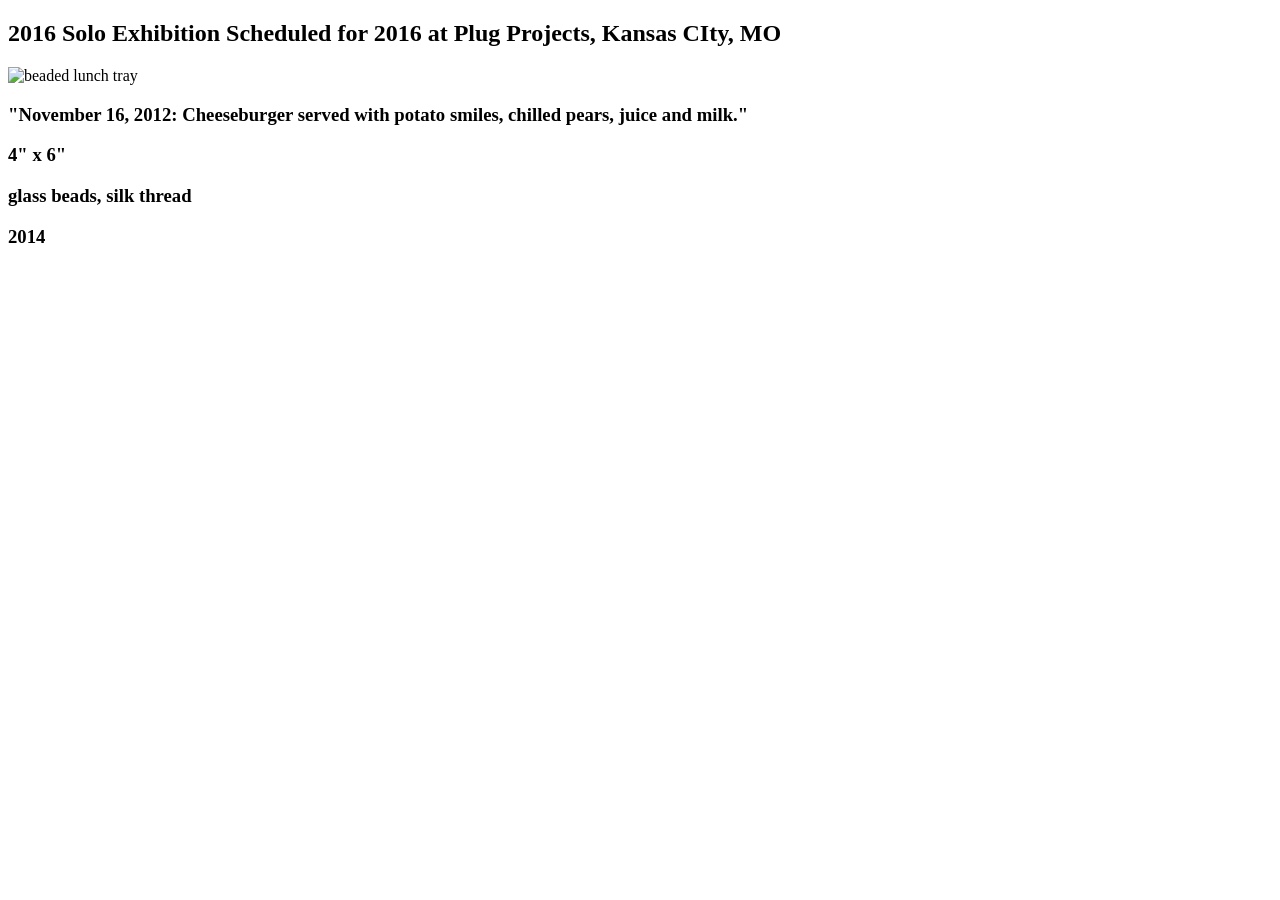
==== index.html @ 0e0acce4 "home page" ====
<!DOCTYPE html>
<html>
	<head>
		<meta-charset="utf-8">
		<link rel="stylesheet" href="css/style.css">
		<title>works in progress</title>
	</head>
	<body>
		<h2>2016 Solo Exhibition Scheduled for 2016 at Plug Projects, Kansas CIty, MO</h2>
		<img src="img/cheeseburger.w.potatoes.jpg" alt="beaded lunch tray">
		<h3>"November 16, 2012: Cheeseburger served with potato smiles, chilled pears, juice and milk."</h3>
		<h3>4" x 6"</h3>
		<h3>glass beads, silk thread</h3>
		<h3>2014</h3>
	</body>	
</html>
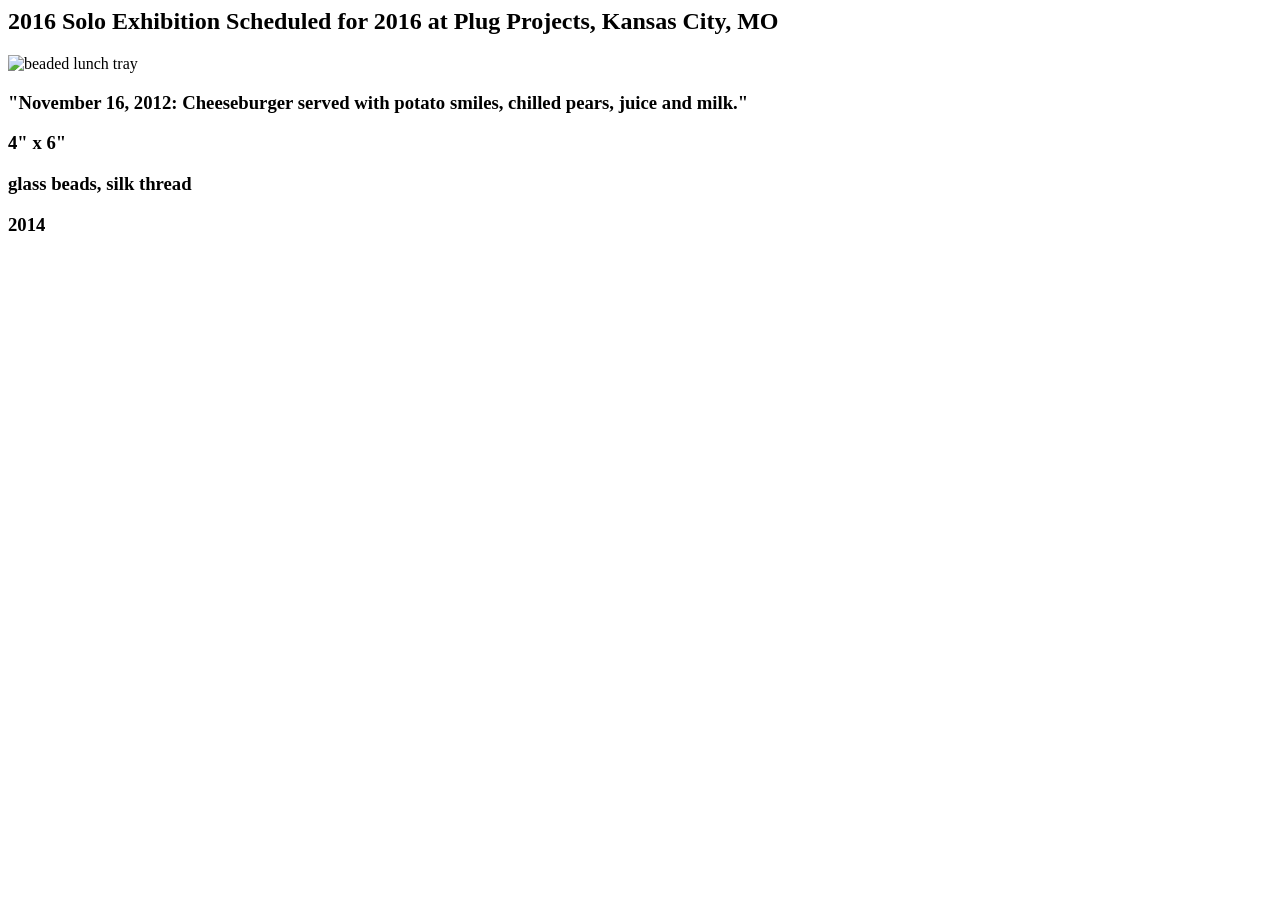
==== commit 23dcdf73: "Update index.html" ====
--- a/index.html
+++ b/index.html
@@ -1,4 +1,3 @@
-<!DOCTYPE html>
 <html>
 	<head>
 		<meta-charset="utf-8">
@@ -6,7 +5,7 @@
 		<title>works in progress</title>
 	</head>
 	<body>
-		<h2>2016 Solo Exhibition Scheduled for 2016 at Plug Projects, Kansas CIty, MO</h2>
+		<h2>2016 Solo Exhibition Scheduled for 2016 at Plug Projects, Kansas City, MO</h2>
 		<img src="img/cheeseburger.w.potatoes.jpg" alt="beaded lunch tray">
 		<h3>"November 16, 2012: Cheeseburger served with potato smiles, chilled pears, juice and milk."</h3>
 		<h3>4" x 6"</h3>
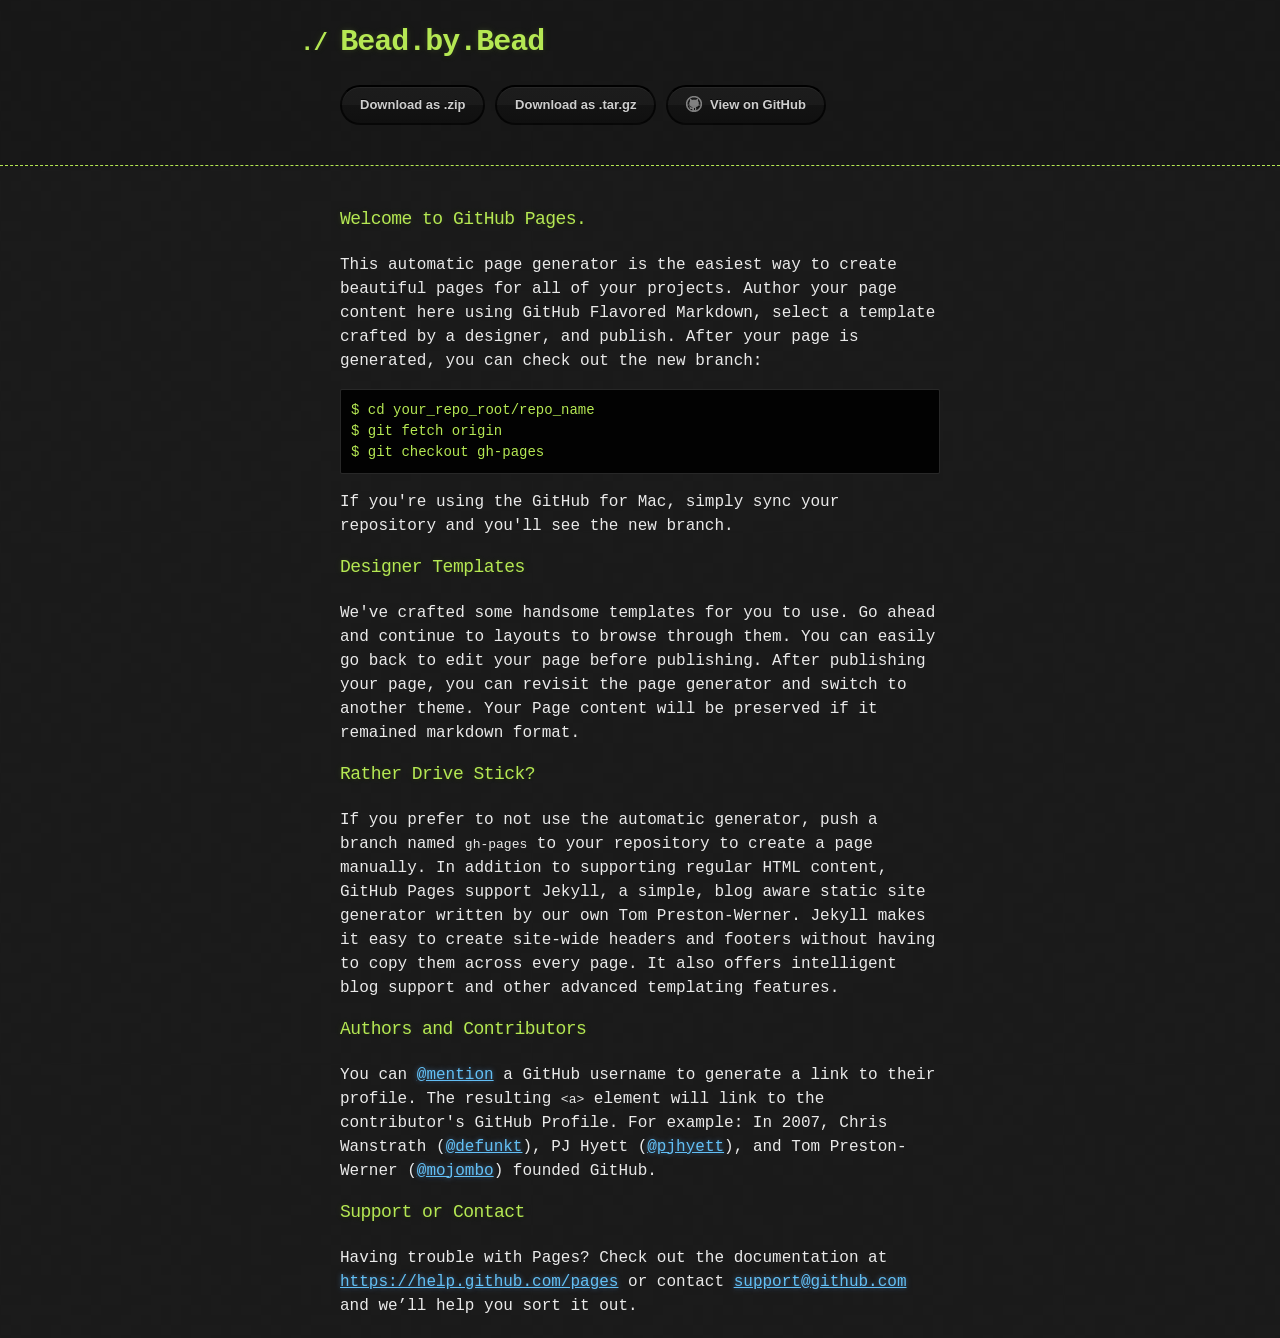
==== commit 59a2f80b: "Create gh-pages branch via GitHub" ====
--- a/index.html
+++ b/index.html
@@ -1,15 +1,77 @@
+<!DOCTYPE html>
 <html>
-	<head>
-		<meta-charset="utf-8">
-		<link rel="stylesheet" href="css/style.css">
-		<title>works in progress</title>
-	</head>
-	<body>
-		<h2>2016 Solo Exhibition Scheduled for 2016 at Plug Projects, Kansas City, MO</h2>
-		<img src="img/cheeseburger.w.potatoes.jpg" alt="beaded lunch tray">
-		<h3>"November 16, 2012: Cheeseburger served with potato smiles, chilled pears, juice and milk."</h3>
-		<h3>4" x 6"</h3>
-		<h3>glass beads, silk thread</h3>
-		<h3>2014</h3>
-	</body>	
-</html>
+  <head>
+    <meta charset='utf-8'>
+    <meta http-equiv="X-UA-Compatible" content="chrome=1">
+
+    <link rel="stylesheet" type="text/css" href="stylesheets/stylesheet.css" media="screen">
+    <link rel="stylesheet" type="text/css" href="stylesheets/pygment_trac.css" media="screen">
+    <link rel="stylesheet" type="text/css" href="stylesheets/print.css" media="print">
+
+    <title>Bead.by.Bead by j-kincaid</title>
+  </head>
+
+  <body>
+
+    <header>
+      <div class="container">
+        <h1>Bead.by.Bead</h1>
+        <h2></h2>
+
+        <section id="downloads">
+          <a href="https://github.com/j-kincaid/gh-pages/zipball/master" class="btn">Download as .zip</a>
+          <a href="https://github.com/j-kincaid/gh-pages/tarball/master" class="btn">Download as .tar.gz</a>
+          <a href="https://github.com/j-kincaid/gh-pages" class="btn btn-github"><span class="icon"></span>View on GitHub</a>
+        </section>
+      </div>
+    </header>
+
+    <div class="container">
+      <section id="main_content">
+        <h3>
+<a id="welcome-to-github-pages" class="anchor" href="#welcome-to-github-pages" aria-hidden="true"><span class="octicon octicon-link"></span></a>Welcome to GitHub Pages.</h3>
+
+<p>This automatic page generator is the easiest way to create beautiful pages for all of your projects. Author your page content here using GitHub Flavored Markdown, select a template crafted by a designer, and publish. After your page is generated, you can check out the new branch:</p>
+
+<pre><code>$ cd your_repo_root/repo_name
+$ git fetch origin
+$ git checkout gh-pages
+</code></pre>
+
+<p>If you're using the GitHub for Mac, simply sync your repository and you'll see the new branch.</p>
+
+<h3>
+<a id="designer-templates" class="anchor" href="#designer-templates" aria-hidden="true"><span class="octicon octicon-link"></span></a>Designer Templates</h3>
+
+<p>We've crafted some handsome templates for you to use. Go ahead and continue to layouts to browse through them. You can easily go back to edit your page before publishing. After publishing your page, you can revisit the page generator and switch to another theme. Your Page content will be preserved if it remained markdown format.</p>
+
+<h3>
+<a id="rather-drive-stick" class="anchor" href="#rather-drive-stick" aria-hidden="true"><span class="octicon octicon-link"></span></a>Rather Drive Stick?</h3>
+
+<p>If you prefer to not use the automatic generator, push a branch named <code>gh-pages</code> to your repository to create a page manually. In addition to supporting regular HTML content, GitHub Pages support Jekyll, a simple, blog aware static site generator written by our own Tom Preston-Werner. Jekyll makes it easy to create site-wide headers and footers without having to copy them across every page. It also offers intelligent blog support and other advanced templating features.</p>
+
+<h3>
+<a id="authors-and-contributors" class="anchor" href="#authors-and-contributors" aria-hidden="true"><span class="octicon octicon-link"></span></a>Authors and Contributors</h3>
+
+<p>You can <a href="https://github.com/blog/821" class="user-mention">@mention</a> a GitHub username to generate a link to their profile. The resulting <code>&lt;a&gt;</code> element will link to the contributor's GitHub Profile. For example: In 2007, Chris Wanstrath (<a href="https://github.com/defunkt" class="user-mention">@defunkt</a>), PJ Hyett (<a href="https://github.com/pjhyett" class="user-mention">@pjhyett</a>), and Tom Preston-Werner (<a href="https://github.com/mojombo" class="user-mention">@mojombo</a>) founded GitHub.</p>
+
+<h3>
+<a id="support-or-contact" class="anchor" href="#support-or-contact" aria-hidden="true"><span class="octicon octicon-link"></span></a>Support or Contact</h3>
+
+<p>Having trouble with Pages? Check out the documentation at <a href="https://help.github.com/pages">https://help.github.com/pages</a> or contact <a href="mailto:support@github.com">support@github.com</a> and we’ll help you sort it out.</p>
+      </section>
+    </div>
+
+              <script type="text/javascript">
+            var gaJsHost = (("https:" == document.location.protocol) ? "https://ssl." : "http://www.");
+            document.write(unescape("%3Cscript src='" + gaJsHost + "google-analytics.com/ga.js' type='text/javascript'%3E%3C/script%3E"));
+          </script>
+          <script type="text/javascript">
+            try {
+              var pageTracker = _gat._getTracker("UA-62086060-1");
+            pageTracker._trackPageview();
+            } catch(err) {}
+          </script>
+
+  </body>
+</html>
--- a/stylesheets/stylesheet.css
+++ b/stylesheets/stylesheet.css
@@ -0,0 +1,247 @@
+body {
+  margin: 0;
+  padding: 0;
+  background: #151515 url("../images/bkg.png") 0 0;
+  color: #eaeaea;
+  font: 16px;
+  line-height: 1.5;
+  font-family: Monaco, "Bitstream Vera Sans Mono", "Lucida Console", Terminal, monospace;
+}
+
+/* General & 'Reset' Stuff */
+
+.container {
+  width: 90%;
+  max-width: 600px;
+  margin: 0 auto;
+}
+
+section {
+  display: block;
+  margin: 0 0 20px 0;
+}
+
+h1, h2, h3, h4, h5, h6 {
+  margin: 0 0 20px;
+}
+
+li {
+  line-height: 1.4 ;
+}
+
+/* Header, <header>
+   header   - container
+   h1       - project name
+   h2       - project description
+*/
+
+header {
+  background: rgba(0, 0, 0, 0.1);
+  width: 100%;
+  border-bottom: 1px dashed #b5e853;
+  padding: 20px 0;
+  margin: 0 0 40px 0;
+}
+
+header h1 {
+  font-size: 30px;
+  line-height: 1.5;
+  margin: 0 0 0 -40px;
+  font-weight: bold;
+  font-family: Monaco, "Bitstream Vera Sans Mono", "Lucida Console", Terminal, monospace;
+  color: #b5e853;
+  text-shadow: 0 1px 1px rgba(0, 0, 0, 0.1),
+               0 0 5px rgba(181, 232, 83, 0.1),
+               0 0 10px rgba(181, 232, 83, 0.1);
+  letter-spacing: -1px;
+  -webkit-font-smoothing: antialiased;
+}
+
+header h1:before {
+  content: "./ ";
+  font-size: 24px;
+}
+
+header h2 {
+  font-size: 18px;
+  font-weight: 300;
+  color: #666;
+}
+
+#downloads .btn {
+  display: inline-block;
+  text-align: center;
+  margin: 0;
+}
+
+/* Main Content
+*/
+
+#main_content {
+  width: 100%;
+  -webkit-font-smoothing: antialiased;
+}
+section img {
+  max-width: 100%
+}
+
+h1, h2, h3, h4, h5, h6 {
+  font-weight: normal;
+  font-family: Monaco, "Bitstream Vera Sans Mono", "Lucida Console", Terminal, monospace;
+  color: #b5e853;
+  letter-spacing: -0.03em;
+  text-shadow: 0 1px 1px rgba(0, 0, 0, 0.1),
+               0 0 5px rgba(181, 232, 83, 0.1),
+               0 0 10px rgba(181, 232, 83, 0.1);
+}
+
+#main_content h1 {
+  font-size: 30px;
+}
+
+#main_content h2 {
+  font-size: 24px;
+}
+
+#main_content h3 {
+  font-size: 18px;
+}
+
+#main_content h4 {
+  font-size: 14px;
+}
+
+#main_content h5 {
+  font-size: 12px;
+  text-transform: uppercase;
+  margin: 0 0 5px 0;
+}
+
+#main_content h6 {
+  font-size: 12px;
+  text-transform: uppercase;
+  color: #999;
+  margin: 0 0 5px 0;
+}
+
+dt {
+  font-style: italic;
+  font-weight: bold;
+}
+
+ul li {
+  list-style: none;
+}
+
+ul li:before {
+  content: ">>";
+  font-family: Monaco, "Bitstream Vera Sans Mono", "Lucida Console", Terminal, monospace;
+  font-size: 13px;
+  color: #b5e853;
+  margin-left: -37px;
+  margin-right: 21px;
+  line-height: 16px;
+}
+
+blockquote {
+  color: #aaa;
+  padding-left: 10px;
+  border-left: 1px dotted #666;
+}
+
+pre {
+  background: rgba(0, 0, 0, 0.9);
+  border: 1px solid rgba(255, 255, 255, 0.15);
+  padding: 10px;
+  font-size: 14px;
+  color: #b5e853;
+  border-radius: 2px;
+  -moz-border-radius: 2px;
+  -webkit-border-radius: 2px;
+  text-wrap: normal;
+  overflow: auto;
+  overflow-y: hidden;
+}
+
+table {
+  width: 100%;
+  margin: 0 0 20px 0;
+}
+
+th {
+  text-align: left;
+  border-bottom: 1px dashed #b5e853;
+  padding: 5px 10px;
+}
+
+td {
+  padding: 5px 10px;
+}
+
+hr {
+  height: 0;
+  border: 0;
+  border-bottom: 1px dashed #b5e853;
+  color: #b5e853;
+}
+
+/* Buttons
+*/
+
+.btn {
+  display: inline-block;
+  background: -webkit-linear-gradient(top, rgba(40, 40, 40, 0.3), rgba(35, 35, 35, 0.3) 50%, rgba(10, 10, 10, 0.3) 50%, rgba(0, 0, 0, 0.3));
+  padding: 8px 18px;
+  border-radius: 50px;
+  border: 2px solid rgba(0, 0, 0, 0.7);
+  border-bottom: 2px solid rgba(0, 0, 0, 0.7);
+  border-top: 2px solid rgba(0, 0, 0, 1);
+  color: rgba(255, 255, 255, 0.8);
+  font-family: Helvetica, Arial, sans-serif;
+  font-weight: bold;
+  font-size: 13px;
+  text-decoration: none;
+  text-shadow: 0 -1px 0 rgba(0, 0, 0, 0.75);
+  box-shadow: inset 0 1px 0 rgba(255, 255, 255, 0.05);
+}
+
+.btn:hover {
+  background: -webkit-linear-gradient(top, rgba(40, 40, 40, 0.6), rgba(35, 35, 35, 0.6) 50%, rgba(10, 10, 10, 0.8) 50%, rgba(0, 0, 0, 0.8));
+}
+
+.btn .icon {
+  display: inline-block;
+  width: 16px;
+  height: 16px;
+  margin: 1px 8px 0 0;
+  float: left;
+}
+
+.btn-github .icon {
+  opacity: 0.6;
+  background: url("../images/blacktocat.png") 0 0 no-repeat;
+}
+
+/* Links
+   a, a:hover, a:visited
+*/
+
+a {
+  color: #63c0f5;
+  text-shadow: 0 0 5px rgba(104, 182, 255, 0.5);
+}
+
+/* Clearfix */
+
+.cf:before, .cf:after {
+  content:"";
+  display:table;
+}
+
+.cf:after {
+  clear:both;
+}
+
+.cf {
+  zoom:1;
+}
--- a/stylesheets/pygment_trac.css
+++ b/stylesheets/pygment_trac.css
@@ -0,0 +1,68 @@
+.highlight .c { color: #999988; font-style: italic } /* Comment */
+.highlight .err { color: #a61717; background-color: #e3d2d2 } /* Error */
+.highlight .k { font-weight: bold } /* Keyword */
+.highlight .o { font-weight: bold } /* Operator */
+.highlight .cm { color: #999988; font-style: italic } /* Comment.Multiline */
+.highlight .cp { color: #999999; font-weight: bold } /* Comment.Preproc */
+.highlight .c1 { color: #999988; font-style: italic } /* Comment.Single */
+.highlight .cs { color: #999999; font-weight: bold; font-style: italic } /* Comment.Special */
+.highlight .gd { color: #000000; background-color: #ffdddd } /* Generic.Deleted */
+.highlight .gd .x { color: #000000; background-color: #ffaaaa } /* Generic.Deleted.Specific */
+.highlight .ge { font-style: italic } /* Generic.Emph */
+.highlight .gr { color: #aa0000 } /* Generic.Error */
+.highlight .gh { color: #999999 } /* Generic.Heading */
+.highlight .gi { color: #000000; background-color: #ddffdd } /* Generic.Inserted */
+.highlight .gi .x { color: #000000; background-color: #aaffaa } /* Generic.Inserted.Specific */
+.highlight .go { color: #888888 } /* Generic.Output */
+.highlight .gp { color: #555555 } /* Generic.Prompt */
+.highlight .gs { font-weight: bold } /* Generic.Strong */
+.highlight .gu { color: #800080; font-weight: bold; } /* Generic.Subheading */
+.highlight .gt { color: #aa0000 } /* Generic.Traceback */
+.highlight .kc { font-weight: bold } /* Keyword.Constant */
+.highlight .kd { font-weight: bold } /* Keyword.Declaration */
+.highlight .kn { font-weight: bold } /* Keyword.Namespace */
+.highlight .kp { font-weight: bold } /* Keyword.Pseudo */
+.highlight .kr { font-weight: bold } /* Keyword.Reserved */
+.highlight .kt { color: #445588; font-weight: bold } /* Keyword.Type */
+.highlight .m { color: #009999 } /* Literal.Number */
+.highlight .s { color: #d14 } /* Literal.String */
+.highlight .na { color: #008080 } /* Name.Attribute */
+.highlight .nb { color: #0086B3 } /* Name.Builtin */
+.highlight .nc { color: #445588; font-weight: bold } /* Name.Class */
+.highlight .no { color: #008080 } /* Name.Constant */
+.highlight .ni { color: #800080 } /* Name.Entity */
+.highlight .ne { color: #990000; font-weight: bold } /* Name.Exception */
+.highlight .nf { color: #990000; font-weight: bold } /* Name.Function */
+.highlight .nn { color: #555555 } /* Name.Namespace */
+.highlight .nt { color: #CBDFFF } /* Name.Tag */
+.highlight .nv { color: #008080 } /* Name.Variable */
+.highlight .ow { font-weight: bold } /* Operator.Word */
+.highlight .w { color: #bbbbbb } /* Text.Whitespace */
+.highlight .mf { color: #009999 } /* Literal.Number.Float */
+.highlight .mh { color: #009999 } /* Literal.Number.Hex */
+.highlight .mi { color: #009999 } /* Literal.Number.Integer */
+.highlight .mo { color: #009999 } /* Literal.Number.Oct */
+.highlight .sb { color: #d14 } /* Literal.String.Backtick */
+.highlight .sc { color: #d14 } /* Literal.String.Char */
+.highlight .sd { color: #d14 } /* Literal.String.Doc */
+.highlight .s2 { color: #d14 } /* Literal.String.Double */
+.highlight .se { color: #d14 } /* Literal.String.Escape */
+.highlight .sh { color: #d14 } /* Literal.String.Heredoc */
+.highlight .si { color: #d14 } /* Literal.String.Interpol */
+.highlight .sx { color: #d14 } /* Literal.String.Other */
+.highlight .sr { color: #009926 } /* Literal.String.Regex */
+.highlight .s1 { color: #d14 } /* Literal.String.Single */
+.highlight .ss { color: #990073 } /* Literal.String.Symbol */
+.highlight .bp { color: #999999 } /* Name.Builtin.Pseudo */
+.highlight .vc { color: #008080 } /* Name.Variable.Class */
+.highlight .vg { color: #008080 } /* Name.Variable.Global */
+.highlight .vi { color: #008080 } /* Name.Variable.Instance */
+.highlight .il { color: #009999 } /* Literal.Number.Integer.Long */
+
+.type-csharp .highlight .k { color: #0000FF }
+.type-csharp .highlight .kt { color: #0000FF }
+.type-csharp .highlight .nf { color: #000000; font-weight: normal }
+.type-csharp .highlight .nc { color: #2B91AF }
+.type-csharp .highlight .nn { color: #000000 }
+.type-csharp .highlight .s { color: #A31515 }
+.type-csharp .highlight .sc { color: #A31515 }
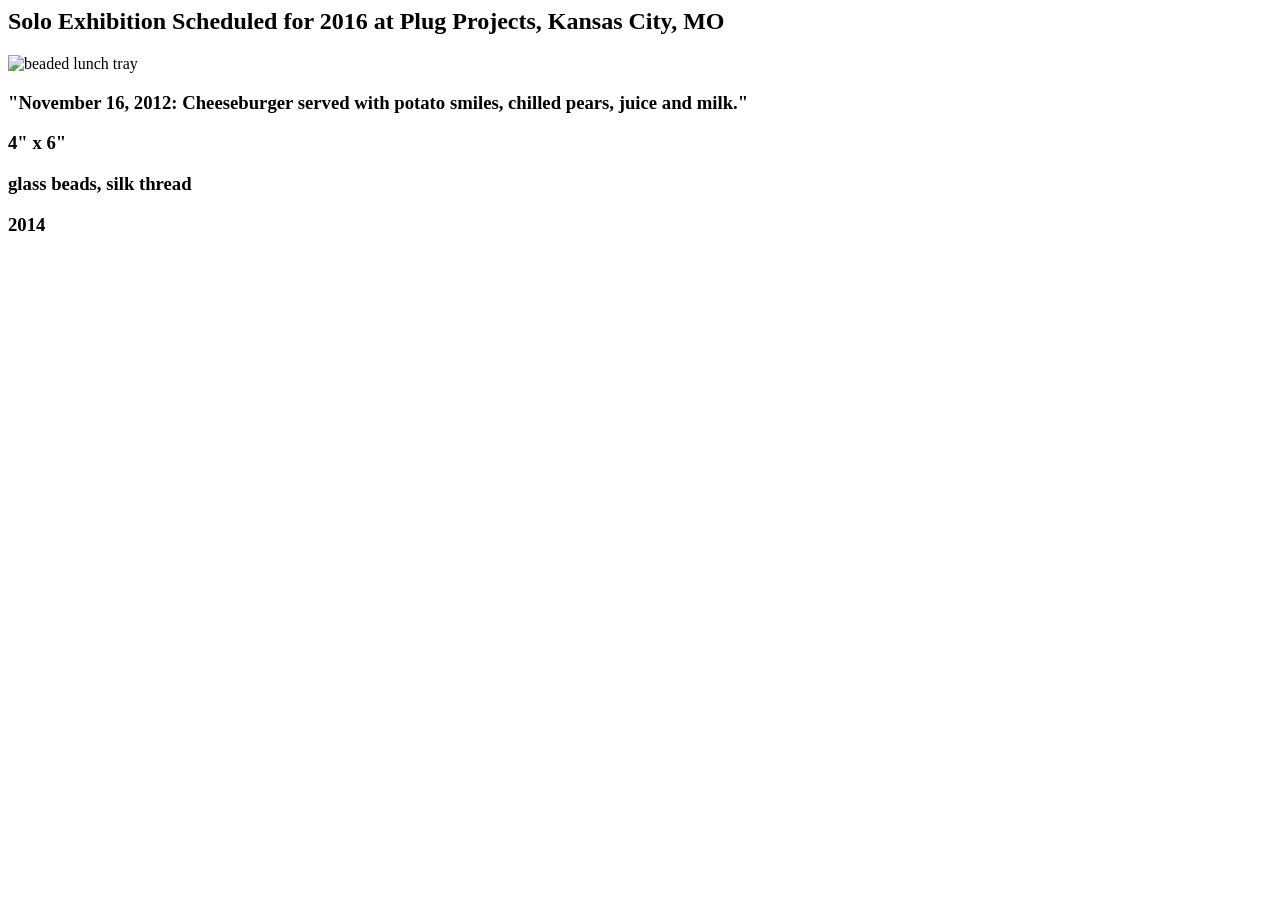
==== commit 4e4b87d0: "Update index.html" ====
--- a/index.html
+++ b/index.html
@@ -1,77 +1,15 @@
-<!DOCTYPE html>
 <html>
-  <head>
-    <meta charset='utf-8'>
-    <meta http-equiv="X-UA-Compatible" content="chrome=1">
-
-    <link rel="stylesheet" type="text/css" href="stylesheets/stylesheet.css" media="screen">
-    <link rel="stylesheet" type="text/css" href="stylesheets/pygment_trac.css" media="screen">
-    <link rel="stylesheet" type="text/css" href="stylesheets/print.css" media="print">
-
-    <title>Bead.by.Bead by j-kincaid</title>
-  </head>
-
-  <body>
-
-    <header>
-      <div class="container">
-        <h1>Bead.by.Bead</h1>
-        <h2></h2>
-
-        <section id="downloads">
-          <a href="https://github.com/j-kincaid/gh-pages/zipball/master" class="btn">Download as .zip</a>
-          <a href="https://github.com/j-kincaid/gh-pages/tarball/master" class="btn">Download as .tar.gz</a>
-          <a href="https://github.com/j-kincaid/gh-pages" class="btn btn-github"><span class="icon"></span>View on GitHub</a>
-        </section>
-      </div>
-    </header>
-
-    <div class="container">
-      <section id="main_content">
-        <h3>
-<a id="welcome-to-github-pages" class="anchor" href="#welcome-to-github-pages" aria-hidden="true"><span class="octicon octicon-link"></span></a>Welcome to GitHub Pages.</h3>
-
-<p>This automatic page generator is the easiest way to create beautiful pages for all of your projects. Author your page content here using GitHub Flavored Markdown, select a template crafted by a designer, and publish. After your page is generated, you can check out the new branch:</p>
-
-<pre><code>$ cd your_repo_root/repo_name
-$ git fetch origin
-$ git checkout gh-pages
-</code></pre>
-
-<p>If you're using the GitHub for Mac, simply sync your repository and you'll see the new branch.</p>
-
-<h3>
-<a id="designer-templates" class="anchor" href="#designer-templates" aria-hidden="true"><span class="octicon octicon-link"></span></a>Designer Templates</h3>
-
-<p>We've crafted some handsome templates for you to use. Go ahead and continue to layouts to browse through them. You can easily go back to edit your page before publishing. After publishing your page, you can revisit the page generator and switch to another theme. Your Page content will be preserved if it remained markdown format.</p>
-
-<h3>
-<a id="rather-drive-stick" class="anchor" href="#rather-drive-stick" aria-hidden="true"><span class="octicon octicon-link"></span></a>Rather Drive Stick?</h3>
-
-<p>If you prefer to not use the automatic generator, push a branch named <code>gh-pages</code> to your repository to create a page manually. In addition to supporting regular HTML content, GitHub Pages support Jekyll, a simple, blog aware static site generator written by our own Tom Preston-Werner. Jekyll makes it easy to create site-wide headers and footers without having to copy them across every page. It also offers intelligent blog support and other advanced templating features.</p>
-
-<h3>
-<a id="authors-and-contributors" class="anchor" href="#authors-and-contributors" aria-hidden="true"><span class="octicon octicon-link"></span></a>Authors and Contributors</h3>
-
-<p>You can <a href="https://github.com/blog/821" class="user-mention">@mention</a> a GitHub username to generate a link to their profile. The resulting <code>&lt;a&gt;</code> element will link to the contributor's GitHub Profile. For example: In 2007, Chris Wanstrath (<a href="https://github.com/defunkt" class="user-mention">@defunkt</a>), PJ Hyett (<a href="https://github.com/pjhyett" class="user-mention">@pjhyett</a>), and Tom Preston-Werner (<a href="https://github.com/mojombo" class="user-mention">@mojombo</a>) founded GitHub.</p>
-
-<h3>
-<a id="support-or-contact" class="anchor" href="#support-or-contact" aria-hidden="true"><span class="octicon octicon-link"></span></a>Support or Contact</h3>
-
-<p>Having trouble with Pages? Check out the documentation at <a href="https://help.github.com/pages">https://help.github.com/pages</a> or contact <a href="mailto:support@github.com">support@github.com</a> and we’ll help you sort it out.</p>
-      </section>
-    </div>
-
-              <script type="text/javascript">
-            var gaJsHost = (("https:" == document.location.protocol) ? "https://ssl." : "http://www.");
-            document.write(unescape("%3Cscript src='" + gaJsHost + "google-analytics.com/ga.js' type='text/javascript'%3E%3C/script%3E"));
-          </script>
-          <script type="text/javascript">
-            try {
-              var pageTracker = _gat._getTracker("UA-62086060-1");
-            pageTracker._trackPageview();
-            } catch(err) {}
-          </script>
-
-  </body>
-</html>+	<head>
+		<meta-charset="utf-8">
+		<link rel="stylesheet" href="css/style.css">
+		<title>works in progress</title>
+	</head>
+	<body>
+		<h2>Solo Exhibition Scheduled for 2016 at Plug Projects, Kansas City, MO</h2>
+		<img src="img/cheeseburger.w.potatoes.jpg" alt="beaded lunch tray">
+		<h3>"November 16, 2012: Cheeseburger served with potato smiles, chilled pears, juice and milk."</h3>
+		<h3>4" x 6"</h3>
+		<h3>glass beads, silk thread</h3>
+		<h3>2014</h3>
+	</body>	
+</html>
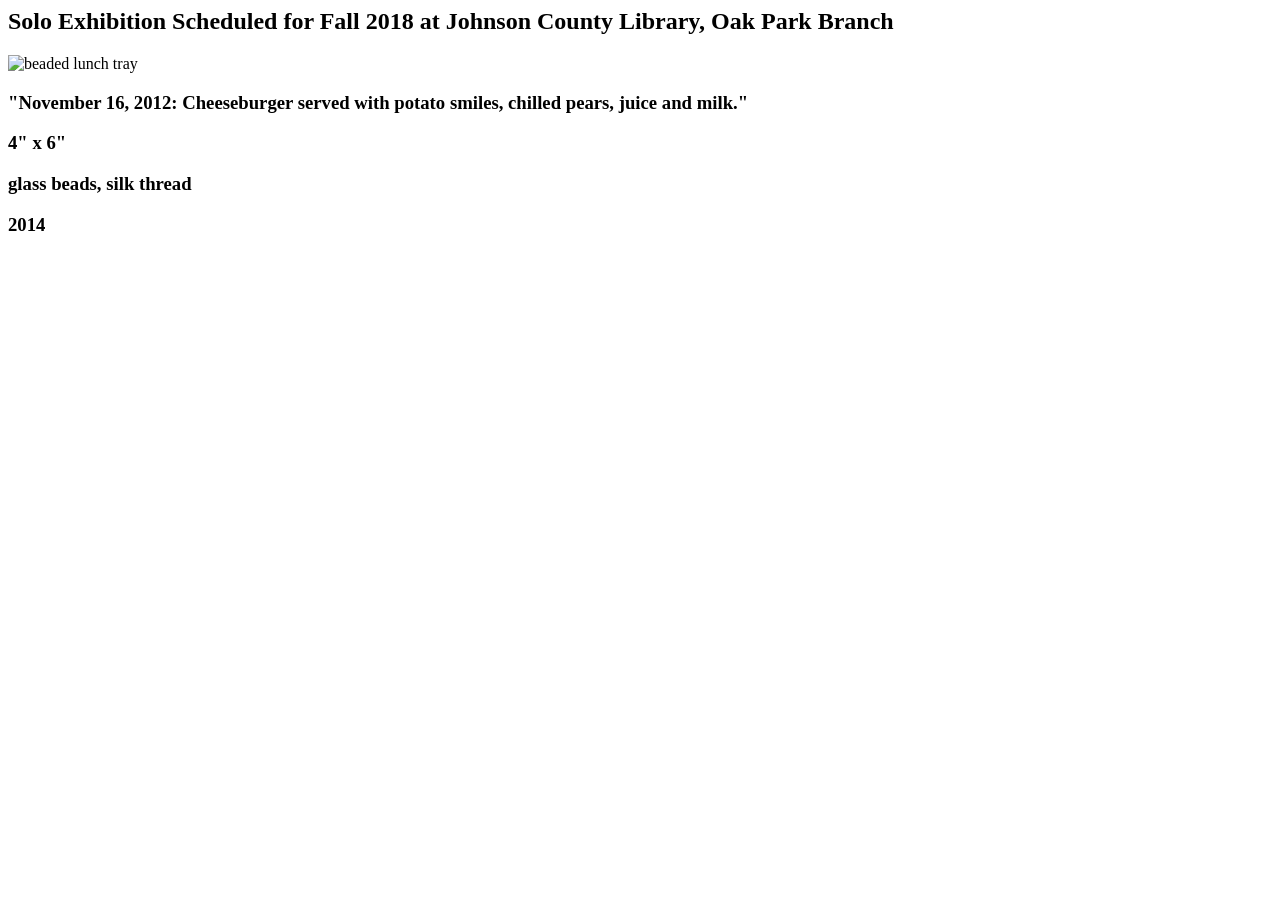
==== commit c48374e4: "Update index.html" ====
--- a/index.html
+++ b/index.html
@@ -2,10 +2,10 @@
 	<head>
 		<meta-charset="utf-8">
 		<link rel="stylesheet" href="css/style.css">
-		<title>works in progress</title>
+		<title>website in progress</title>
 	</head>
 	<body>
-		<h2>Solo Exhibition Scheduled for 2016 at Plug Projects, Kansas City, MO</h2>
+		<h2>Solo Exhibition Scheduled for Fall 2018 at Johnson County Library, Oak Park Branch</h2>
 		<img src="img/cheeseburger.w.potatoes.jpg" alt="beaded lunch tray">
 		<h3>"November 16, 2012: Cheeseburger served with potato smiles, chilled pears, juice and milk."</h3>
 		<h3>4" x 6"</h3>
